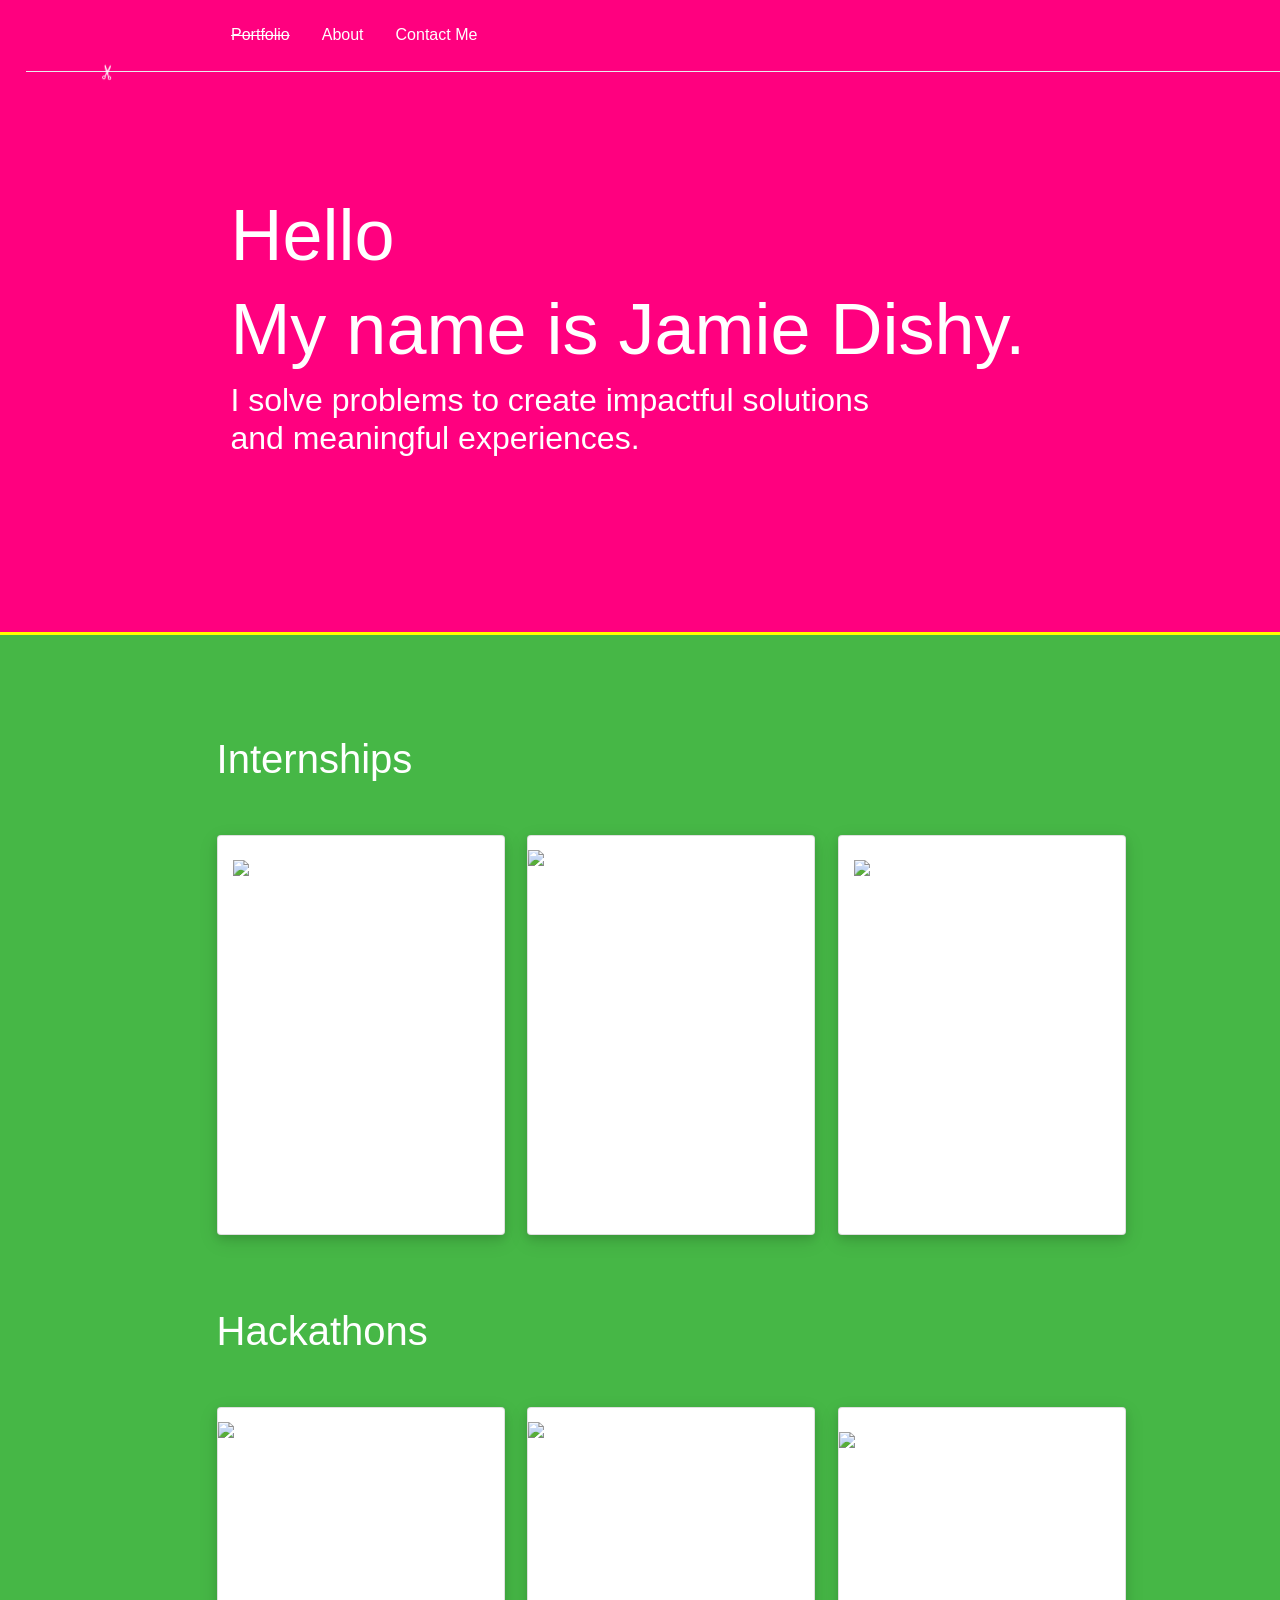
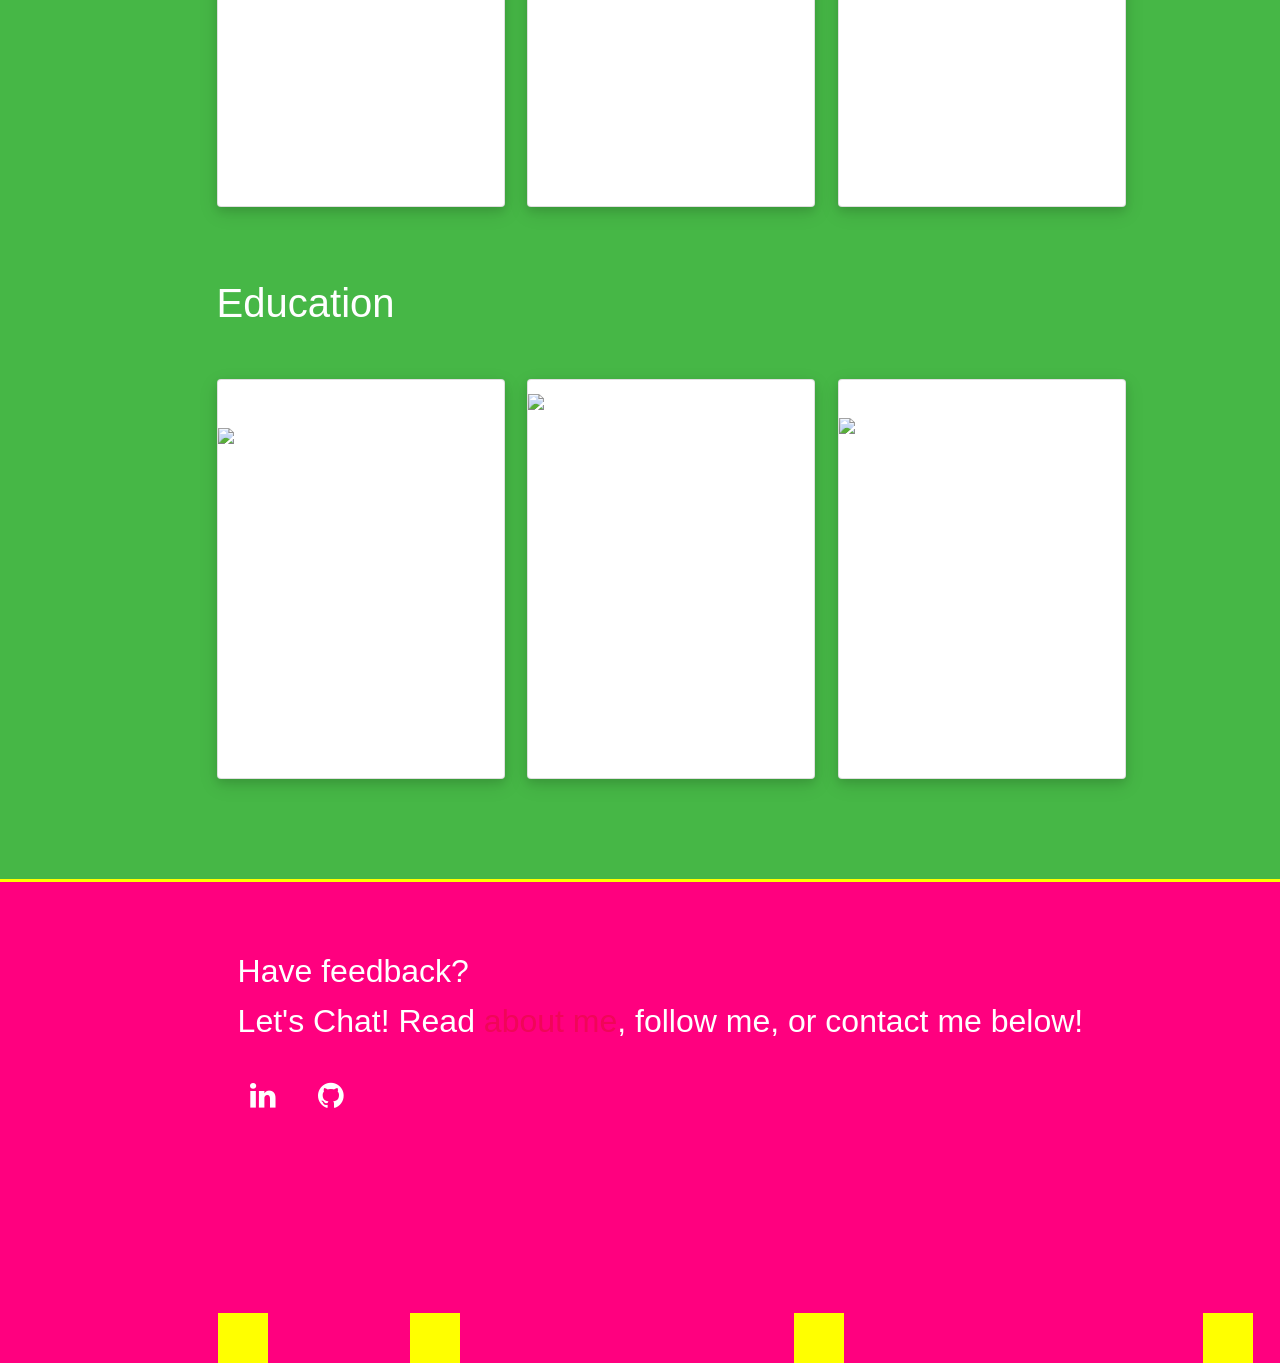
==== eportfolio.html @ e45117d0 "colourful page pink yellow green" ====
<!DOCTYPE html>

<!--
\(")/         
-( )-
-(_)-
 / \      
-->

<html>

<head>
  <title>
    🦄 Jamie Dishy</title>
  <link href="https://stackpath.bootstrapcdn.com/bootstrap/4.2.1/css/bootstrap.min.css" rel="stylesheet"
    integrity="sha384-GJzZqFGwb1QTTN6wy59ffF1BuGJpLSa9DkKMp0DgiMDm4iYMj70gZWKYbI706tWS" crossorigin="anonymous">
  <script src="https://stackpath.bootstrapcdn.com/bootstrap/4.2.1/js/bootstrap.min.js"
    integrity="sha384-B0UglyR+jN6CkvvICOB2joaf5I4l3gm9GU6Hc1og6Ls7i6U/mkkaduKaBhlAXv9k"
    crossorigin="anonymous"></script>
  <script src="https://stackpath.bootstrapcdn.com/bootstrap/4.2.1/js/bootstrap.bundle.min.js"
    integrity="sha384-zDnhMsjVZfS3hiP7oCBRmfjkQC4fzxVxFhBx8Hkz2aZX8gEvA/jsP3eXRCvzTofP"
    crossorigin="anonymous"></script>
  <link rel="stylesheet" type="text/css" href="eportfolio.css">
  <link rel="stylesheet" href="https://cdnjs.cloudflare.com/ajax/libs/font-awesome/4.7.0/css/font-awesome.min.css">
  <script src="https://code.jquery.com/jquery-2.0.3.min.js"></script>
  <script src="https://prinzhorn.github.io/skrollr/dist/skrollr.min.js"></script>
</head>

<body>

  <!-- Navbar -->

  <div style="position: fixed; width: 100%;">
    <nav class="nav nav-custom" style="background-color: #ff007f ; padding: 15px 0
      0px; margin: auto; margin-left: 16.8%; ">
      <a class="nav-link active" href="#"><strike>Portfolio</strike></a>
      <a class="nav-link" style=" text-align: right;" href="aboutme.html">About</a>
      <a href="#footer" class="nav-link" style="padding-right: 60px;">Contact Me</a>
    </nav>
    <hr style="content: '\002702';" id="object">
  </div>


  <!-- jumbotron -->
  <div class="jumbotron jumbotron-fluid" style="background-color: #ff007f ; padding: 15%;
  margin-left: 3%;">
    <div style="position: fixed;">
      <h1 id="demo" onclick="myFunction()" class="shaking" style="color: white; font-weight: 300;">Hello
        <h1 style=" font-size: 72px; font-weight: 300;">
          My name is Jamie Dishy.
        </h1>
      </h1>
      <h2 style="max-width: 690px; font-weight: 100;">I solve problems to create
        impactful
        solutions and meaningful experiences.</h2>
    </div>
    <script>
      function myFunction() {
        document.getElementById("demo").innerHTML = document.getElementById("demo").innerHTML + "!";
      }
    </script>

    <section id="rotating-section">
      <div id="rotating-animation">
        <div>
          <div class="rect1"></div>
          <div class="rect2"></div>
          <div class="rect3"></div>
          <div class="rect4"></div>
        </div>
      </div>
    </section>

  </div>


  <section id="content-background" style="position: relative;">
    <section id="content">
      <!-- internships -->
      <section id="internships">
        <h1 class="wrap shake" id="demo2" onclick="myFunction2();">Internships</h1>
        <script>
          function myFunction2() {
            document.getElementById("demo2").innerHTML = document.getElementById("demo2").innerHTML + "!";
          }
        </script>
        <br>
        <div class="container">
          <div class="row">
            <div class="card" style="width: 18rem; height:
                25rem;">
              <img src="images/IBM.png" alt="IBM" class="image"
                style="width: 90%; margin-left: 15px;">
              <div class="overlay">
                <div class="text-block">
                  <div class="text">
                    <h2>Software Support Engineer </h2>
                    <small>May 2018 - August 2019</small>
                    <p>Support WebSphere Commerce deployment
                      and
                      integration with Docker, SOLR, DB2, OMS, IHS and WAS. Identify
                      defects through log analysis and debugging code.</p>
                      <p style="font-size: 15px; line-height: normal;">Publication: <a href="https://www.ibm.com/developerworks/community/blogs/wcs/entry/index_health_check_v9?lang=en">Setting Up Index Health Check for Commerce v9</a></p>
                      <p style="font-size: 15px; line-height: normal;">Certification: <a href="https://www.youracclaim.com/badges/5be0076b-eeb8-4bb4-8ca4-b075e49ab1ee/linked_in_profile" style="color: red;">Certification: IBM Blockchain Essentials</a></p>
                  </div>
                </div>
              </div>
            </div>

            <div class="card" style="width: 18rem; height:
                25rem; margin-left: 2%;">
              <img src="images/dishon.png" alt="DISHON" class="image" style="margin-top: -10px;">
              <div class="overlay">
                <div class="text-block">
                  <div class="text">
                    <h2>Project Manager Intern</h2>
                    <small>May 2017 - August 2017</small>
                    <p>Lead initiative to restructure
                      company’s organizational breakdown by hosting meetings and engaging department heads.</p>
                  </div>
                </div>
              </div>
            </div>

            <div class="card" style="width: 18rem; height:
                25rem; margin-left: 2%;">
              <img src="images/rbc.png" alt="RBC" class="image"
                style="width: 90%; margin-left: 15px;">
              <div class="overlay">
                <div class="text-block">
                  <div class="text">
                    <h2>Private Banking Associate Trainee</h2>
                    <small>May - August (2014/2015)</small>
                    <p>Significant client-facing experience and utilized RBC cash management system to facilitate client
                      financial requests in person, via
                      email as well as telephone.</p>
                  </div>
                </div>
              </div>
            </div>
          </div>
        </div>
      </section>

      <!-- hackathons -->
      <section id="hackathons">
        <br><br><br>
        <h1 class="wrap shake" id="demo3" onclick="myFunction3()">Hackathons</h1>
        <script>
          function myFunction3() {
            document.getElementById("demo3").innerHTML = document.getElementById("demo3").innerHTML + "!";
          }
        </script>
        <br>
        <div class="container">
          <div class="row">
            <div class="card" style="width: 18rem; height:
        25rem; ">
              <img src="images/conuhacks.png" alt="ConUHacks" class="image"
                style="margin-top: -10px;">
              <div class="overlay">
                <div class="text-block">
                  <div class="text">
                    <h2>CUHacks</h2>
                    <small>January 2019</small>
                    <p>Used Google REST API to convert text between French and English given audio files. Created a
                      website hosted on the Cloud using HTML, CSS and Javascript to engage users and upload audio files.
                    </p>
                    <a href="http://35.183.18.147/"><small>Website</small></a>
                    <a href="https://github.com/jamiedishy/Franglais"><small>GitHub</small></a>
                    <a href="https://devpost.com/software/franglais"><small>Devpost</small></a>
                  </div>
                </div>
              </div>
            </div>

            <div class="card" style="width: 18rem; height:
        25rem; margin-left: 2%;">
              <img src="images/uoft.png" alt="UofTHacks" class="image" style="margin-top: -10px;">
              <div class="overlay">
                <div class="text-block">
                  <div class="text">
                    <h2>UofTHacks</h2>
                    <small>January 2019</small>
                    <p>Created an interac payment system for Twitch users to make donations to streamers. We used HTML,
                      CSS, and JS on stdlib for the donation form website, Golang with Heroku for developing and
                      deploying the web application, and Interac e-Transfer API to send donations.</p>
                    <a href="http://giffme.org/"><small>Website</small></a>
                    <a href="https://devpost.com/software/giff-me"><small>Devpost</small></a>
                  </div>
                </div>
              </div>
            </div>

            <div class="card" style="width: 18rem; height:
                  25rem; margin-left: 2%;">
              <img src="images/starterhacks.png" alt="StarterHacks" class="image">
              <div class="overlay">
                <div class="text-block">
                  <div class="text">
                    <h2>StarterHacks</h2>
                    <small>January 2019</small>
                    <p>Customized an Alexa Skills Kit (ASK) with its voice user interface, back-end hosted service, and
                      programmed in Node.js. The ARN connected the front end and back end and I created wireframes for
                      our project prototype!</p>
                    <a href="https://github.com/nandani-chotara/Your-Mind"><small>GitHub</small></a>
                    <a href="https://devpost.com/software/your-mind"><small>Devpost</small></a>
                  </div>
                </div>
              </div>
            </div>
          </div>
      </section>

      <!-- education -->
      <section id="education">
        <br><br><br>
        <h1 class="wrap shake" id="demo4" onclick="myFunction4()">Education</h1>
        <script>
          function myFunction4() {
            document.getElementById("demo4").innerHTML = document.getElementById("demo4").innerHTML + "!";
          }
        </script>
        <br>
        <div class="container">
          <div class="row">
            <div class="card" style="width: 18rem; height:
                  25rem;">
              <img src="images/Lassonde.png"
                alt="Lassonde School of Engineering: Software Engineering" class="image">
              <div class="overlay">
                <div class="text-block">
                  <div class="text">
                    <h2>Software Engineering</h2>
                    <small>September 2016 - April 2021</small>
                    <p>I am a third year of Software Engineer at the Lassonde School of Engineering. I am a member of
                      Women in Sciences and Engineering (WISE) and volunteered for Ellehacks 2018.<p
                        style="color: red;">Scholarship: Society of Professional Engineers 2016-2017</p>
                    </p>
                  </div>
                </div>
              </div>
            </div>

            <div class="card" style="width: 18rem; height:
              25rem; margin-left: 2%;">
              <img src="images/YorkuLogo.png" alt="York University: Economics" class="image"
                style="margin-top: -10px;">
              <div class="overlay">
                <div class="text-block">
                  <div class="text">
                    <h2>Economics</h2>
                    <small>September 2015 - August 2016</small>
                    <p>I completed my Economics degree at York University with a BA Cum Laude.</p>
                    <p style="color: red;">Golden Key recognition: top 15% GPA in the program</p>
                  </div>
                </div>
              </div>
            </div>

            <div class="card" style="width: 18rem; height:
              25rem; margin-left: 2%;">
              <img src="images/kings.png" alt="Kings College: Foundation Year Program" class="image"
                style="margin-top: -10px;">
              <div class="overlay">
                <div class="text-block">
                  <div class="text">
                    <h2>Foundation Year Program & Economics</h2>
                    <small>September 2013 - April 2015</small>
                    <p style="font-size: 15px;">I studied Economics and completed the Foundation Year Program, which
                      covered fundamental texts in Western civilization from the Ancient era until the present day.</p>
                    <a href="https://ukings.ca/area-of-study/foundation-year-program/">FYP Website</a>
                  </div>
                </div>
              </div>
            </div>
          </div>
        </div>
      </section>

    </section>
  </section>
  </section>

  <!-- footer -->

  <section id="footer" class="footer-block">
    <footer>
      <div class="footer-style">
        <h2 style=" font-weight: 100;">Have feedback?</h2>
        <p>Let's Chat! Read
          <a href="aboutme.html">about me</a>, follow me, or contact me below!</p>
      </div>
      <a href="https://www.linkedin.com/in/jamie-dishy-5ba619b1" class="fa
          fa-linkedin" style="font-size: 30px; transition:
          0.3s; margin-left: 2.5%;"></a>
      <a href="https://github.com/jamiedishy" class="fa fa-github"
        style="font-size: 30px; margin-left: 3%; transition: 0.3s;"></a>
    </footer>

    <section id="rotating-section">
        <div id="rotating-animation">
          <div>
    <div class="rect5"></div>
    <div class="rect6"></div>
    <div class="rect7"></div>
    <div class="rect8"></div>
    </div>
    </div>
    </section>

  </section>

  <div style="height:-30px"></div>

</body>

</html>
---- eportfolio.css ----
html {
  scroll-behavior: smooth;
}

.nav-custom {
    background-color: #e9ecef;
}
.jumbotron {
  min-height: 600px;
}
.jumbotron h1 {
  font-size: 72px; 
}
.jumbotron h1:hover {
  cursor: pointer;
}
.clear {
    width: 100%;
    float: left;
    clear: both;
}
.wrap {
  padding: 0 13.5%;
    margin-right: auto;
    margin-left: auto;
    font-weight: 100;
    cursor: pointer;
}
.wrap:hover {
  color: #f00658;
  transition: 0.3s;
}
body {
  color: white;
  width: 100%;
  height: 100%;
  margin: 0px;
  padding: 0px;
  overflow-x: hidden; 
  background-color: #ff007f ;
}
a {
  color: white;
}
#internships .container {
    margin-top: 20px;
    margin-right: 10%;
    margin-left: 13.5%;
  
  }
  #hackathons .container {
    margin-top: 20px;
    margin-right: 10%;
    margin-left: 13.5%;
  
  }
  #education .container {   
    margin-top: 20px;
    margin-right: 10%;
    margin-left: 13.5%;
  
  }
#content-background {
  background-color: #46b746;
  max-width: 1380px;
  margin: auto;
  border-top: 3px solid yellow; 
  border-bottom: 3px solid yellow; 
}
#content {
  padding: 100px 60px;
}
.nav-link:hover {
  color: #f00658;
  transition: 0.3s;
}
#footer {
    padding: 50px 0;
    margin-right: 20%;
    margin-left: 17%;
    
}
.footer-style {
    padding: 20px;
    font-size: 2em; 
    line-height: 46px;
    font-weight: 100;
}
.footer-style a {
    color: #f00658;
}
.fa {
    text-align: center;
    text-decoration: none;

  }
  .fa:hover {
      color: yellow;
  }
  .fa-linkedin {
    background: #ff007f ;
    color: white;
  }

.image {
    display: block;
    width: 100%;
    height: auto;
    transform: translate(0%, 100%);
}
.overlay {
    position: absolute;
    top: 0;
    bottom: 0;
    left: 0;
    right: 0;
    height: 100%;
    width: 100%;
    opacity: 0;
    transition: 0.5s ease;
  }
  .text {
    color: white;
    font-size: 16px;
    text-align: left;
    font-weight: 100; 
    padding: 40px 20px;
  }
  .text h2 {
    font-weight: 100;
  }
  .text small {
    color: #ff0000;
  }
  .text a {
    color: #ff0000;
  }
 .card {
  box-shadow: 0 4px 8px 0 rgba(0, 0, 0, 0.1), 0 6px 20px 0 rgba(0, 0, 0, 0.1);
  }
  .card:hover .overlay {
    opacity: 1;
  }

@keyframes float {
	0% {
    transform: translatey(0px);
	}
	50% {
		transform: translatey(-20px);
	}
	100% {
		transform: translatey(0px);
	}
}

@keyframes shake {
  0% { transform: translate(1px, 1px) rotate(0deg); }
  10% { transform: translate(-1px, -2px) rotate(-1deg); }
  20% { transform: translate(-3px, 0px) rotate(1deg); }
  30% { transform: translate(3px, 2px) rotate(0deg); }
  40% { transform: translate(1px, -1px) rotate(1deg); }
  50% { transform: translate(-1px, 2px) rotate(-1deg); }
  60% { transform: translate(-3px, 1px) rotate(0deg); }
  70% { transform: translate(3px, 1px) rotate(-1deg); }
  80% { transform: translate(-1px, -1px) rotate(1deg); }
  90% { transform: translate(1px, 2px) rotate(0deg); }
  100% { transform: translate(1px, -2px) rotate(-1deg); }
}

.shake:hover {
  animation: shake 5s;
  animation-iteration-count: infinite;
}
.shaking {
  animation: shake 6s;
  animation-iteration-count: infinite;
}

hr {
  border-top: 1px solid #e9ecef;
  max-width: 1380px; 
  position: fixed;
  width: 1380px;
  margin-left: 2%;
  height: 30px;
}
hr:after { 
  content: "\2702";
  display: inline-block; 
  position: relative; 
  top: -15px; 
  left: 70px; 
  padding: 0 3px; 
  background: transparent;
  font-size: 20px; 
  transform: rotateZ(275deg); /* Standard syntax */
}

body{margin:0;}
#rotating-section{ 
        height: 200px;
        overflow:hidden;
				}
.rect1,.rect2,.rect3,.rect4{
		position:absolute;
		width:100px;
		height:100px;
		bottom: 0px;
		background: yellow;
		-webkit-animation: mymove2 4s linear infinite;
}

.rect1{left:50%;}
.rect2{left:10%;-webkit-animation-delay:0.3s;}
.rect3{left:25%;-webkit-animation-delay:2s;}
.rect4{left:85%;-webkit-animation-delay:1s;}

.rect5,.rect6,.rect7,.rect8{
  position: absolute;
  width:50px;
  height:50px;
  background: yellow;
  bottom: 0px;
  -webkit-animation: mymove2 4s linear infinite;	
}


.rect6{left:15%;-webkit-animation-delay:2.2s;}
.rect7{left:45%;-webkit-animation-delay:0.8s;}
.rect8{left:77%;-webkit-animation-delay:1.4s;}



@-webkit-keyframes mymove2{
	
	0%{	transform:rotate(0deg);opacity:1;}
	100%{transform:rotate(540deg);opacity:0;bottom:340px;}
	}


  .text-block {
    height: 100%;
    width: 100%;
    background-color: #525252;
  }

.footer-block {
  width: 100%;
  background-color:#ff007f ;
  position: absolute;
}
a:hover {
  color: yellow;
  transition: 0.3s;
}
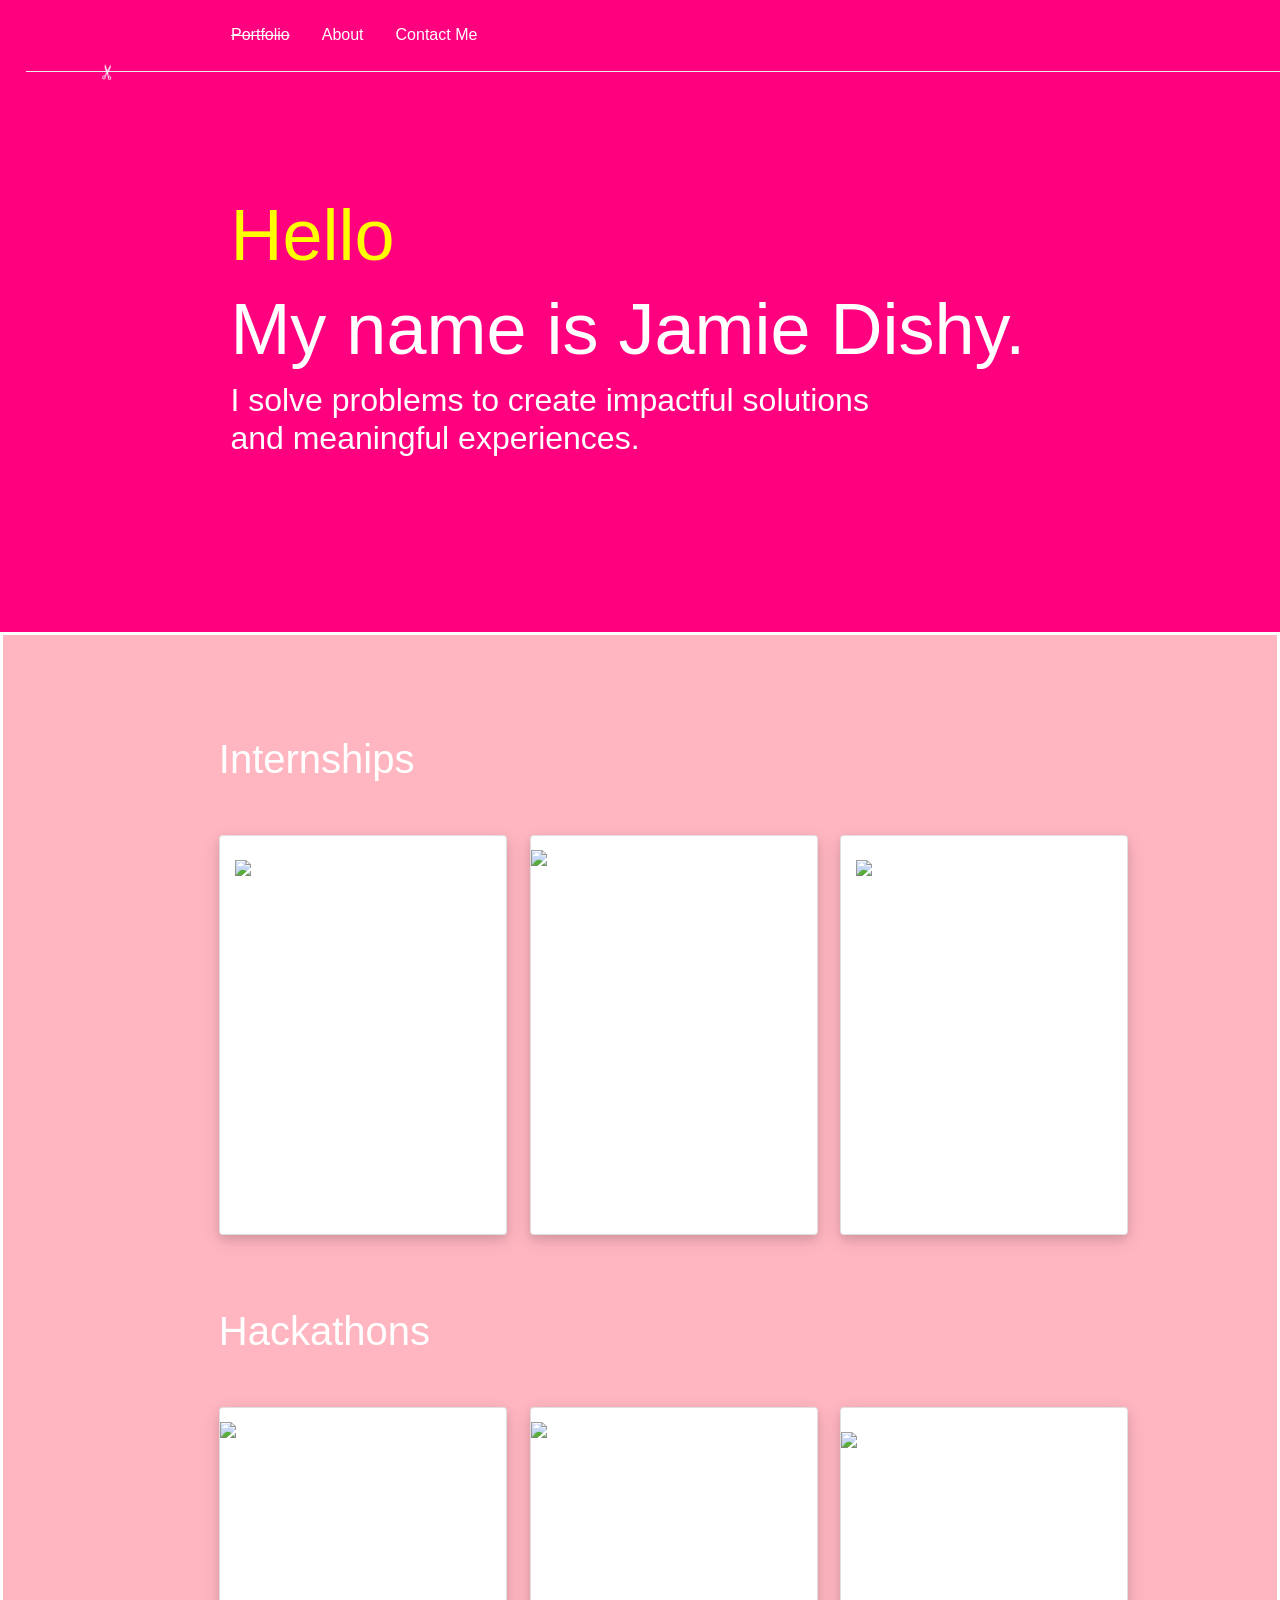
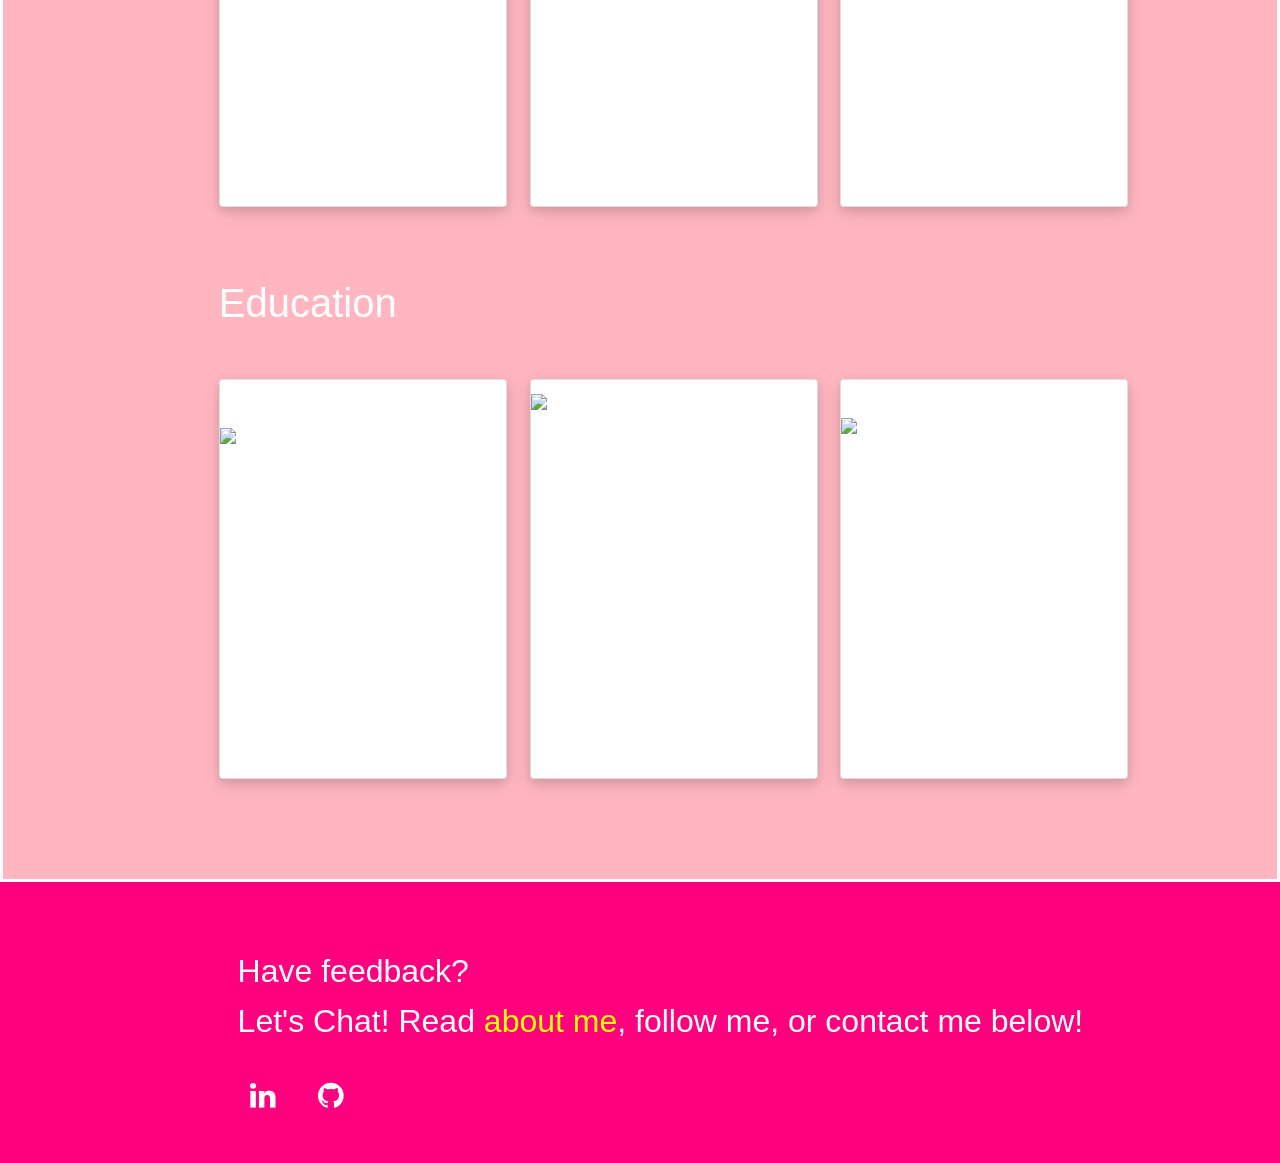
==== commit f0388c1f: "colour scheme" ====
--- a/eportfolio.html
+++ b/eportfolio.html
@@ -42,10 +42,10 @@
 
 
   <!-- jumbotron -->
-  <div class="jumbotron jumbotron-fluid" style="background-color: #ff007f ; padding: 15%;
+  <div class="jumbotron jumbotron-fluid" style="background-color: #ff007f; padding: 15%;
   margin-left: 3%;">
     <div style="position: fixed;">
-      <h1 id="demo" onclick="myFunction()" class="shaking" style="color: white; font-weight: 300;">Hello
+      <h1 id="demo" onclick="myFunction()" class="shaking" style="color: yellow; font-weight: 300;">Hello
         <h1 style=" font-size: 72px; font-weight: 300;">
           My name is Jamie Dishy.
         </h1>
@@ -298,17 +298,6 @@
         style="font-size: 30px; margin-left: 3%; transition: 0.3s;"></a>
     </footer>
 
-    <section id="rotating-section">
-        <div id="rotating-animation">
-          <div>
-    <div class="rect5"></div>
-    <div class="rect6"></div>
-    <div class="rect7"></div>
-    <div class="rect8"></div>
-    </div>
-    </div>
-    </section>
-
   </section>
 
   <div style="height:-30px"></div>
--- a/eportfolio.css
+++ b/eportfolio.css
@@ -27,7 +27,7 @@
     cursor: pointer;
 }
 .wrap:hover {
-  color: #f00658;
+  color: #ff007f ;
   transition: 0.3s;
 }
 body {
@@ -37,7 +37,7 @@
   margin: 0px;
   padding: 0px;
   overflow-x: hidden; 
-  background-color: #ff007f ;
+  background-color: #ff007f;
 }
 a {
   color: white;
@@ -61,17 +61,17 @@
   
   }
 #content-background {
-  background-color: #46b746;
+  background-color: lightpink;
   max-width: 1380px;
   margin: auto;
-  border-top: 3px solid yellow; 
-  border-bottom: 3px solid yellow; 
+  border: 3px solid white; 
+
 }
 #content {
   padding: 100px 60px;
 }
 .nav-link:hover {
-  color: #f00658;
+  color: yellow;
   transition: 0.3s;
 }
 #footer {
@@ -87,7 +87,7 @@
     font-weight: 100;
 }
 .footer-style a {
-    color: #f00658;
+    color: yellow;
 }
 .fa {
     text-align: center;
@@ -225,12 +225,9 @@
   -webkit-animation: mymove2 4s linear infinite;	
 }
 
-
 .rect6{left:15%;-webkit-animation-delay:2.2s;}
 .rect7{left:45%;-webkit-animation-delay:0.8s;}
 .rect8{left:77%;-webkit-animation-delay:1.4s;}
-
-
 
 @-webkit-keyframes mymove2{
 	
@@ -238,11 +235,10 @@
 	100%{transform:rotate(540deg);opacity:0;bottom:340px;}
 	}
 
-
   .text-block {
     height: 100%;
     width: 100%;
-    background-color: #525252;
+    background-color: lightpink;
   }
 
 .footer-block {
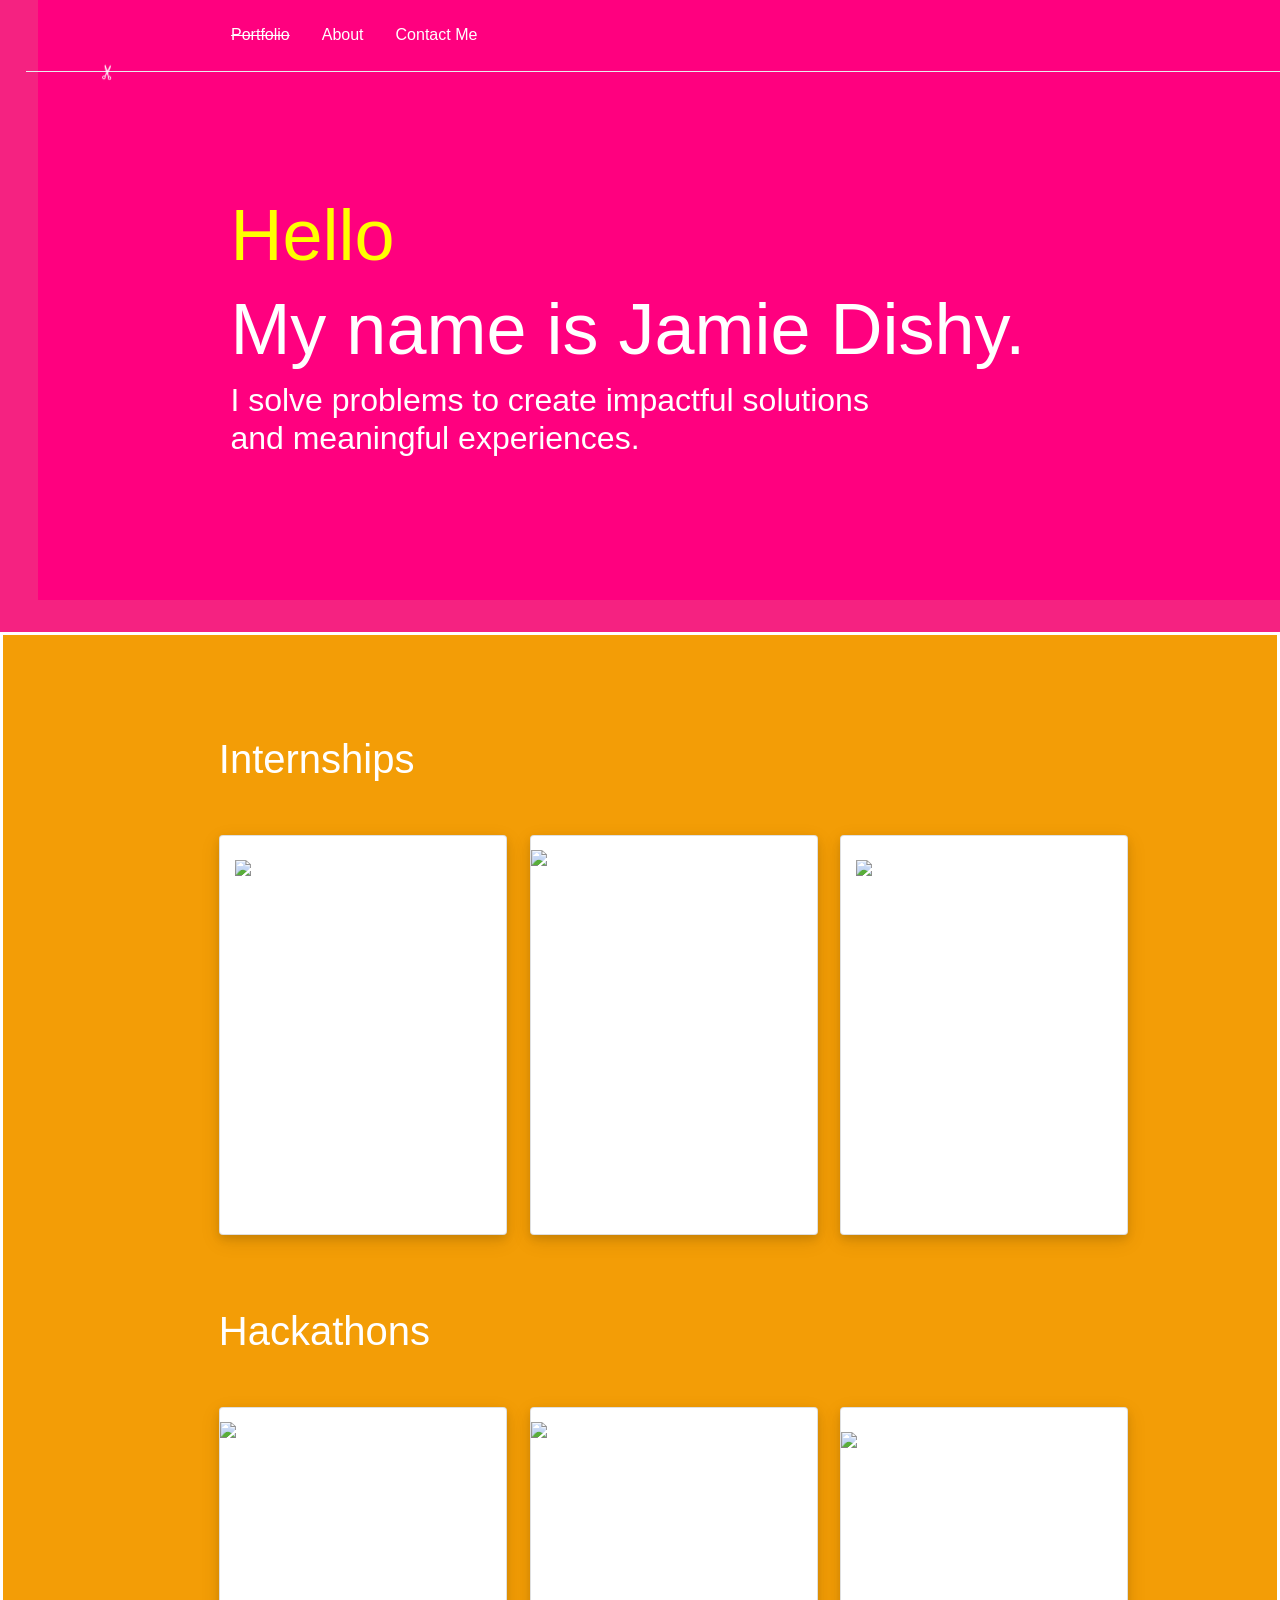
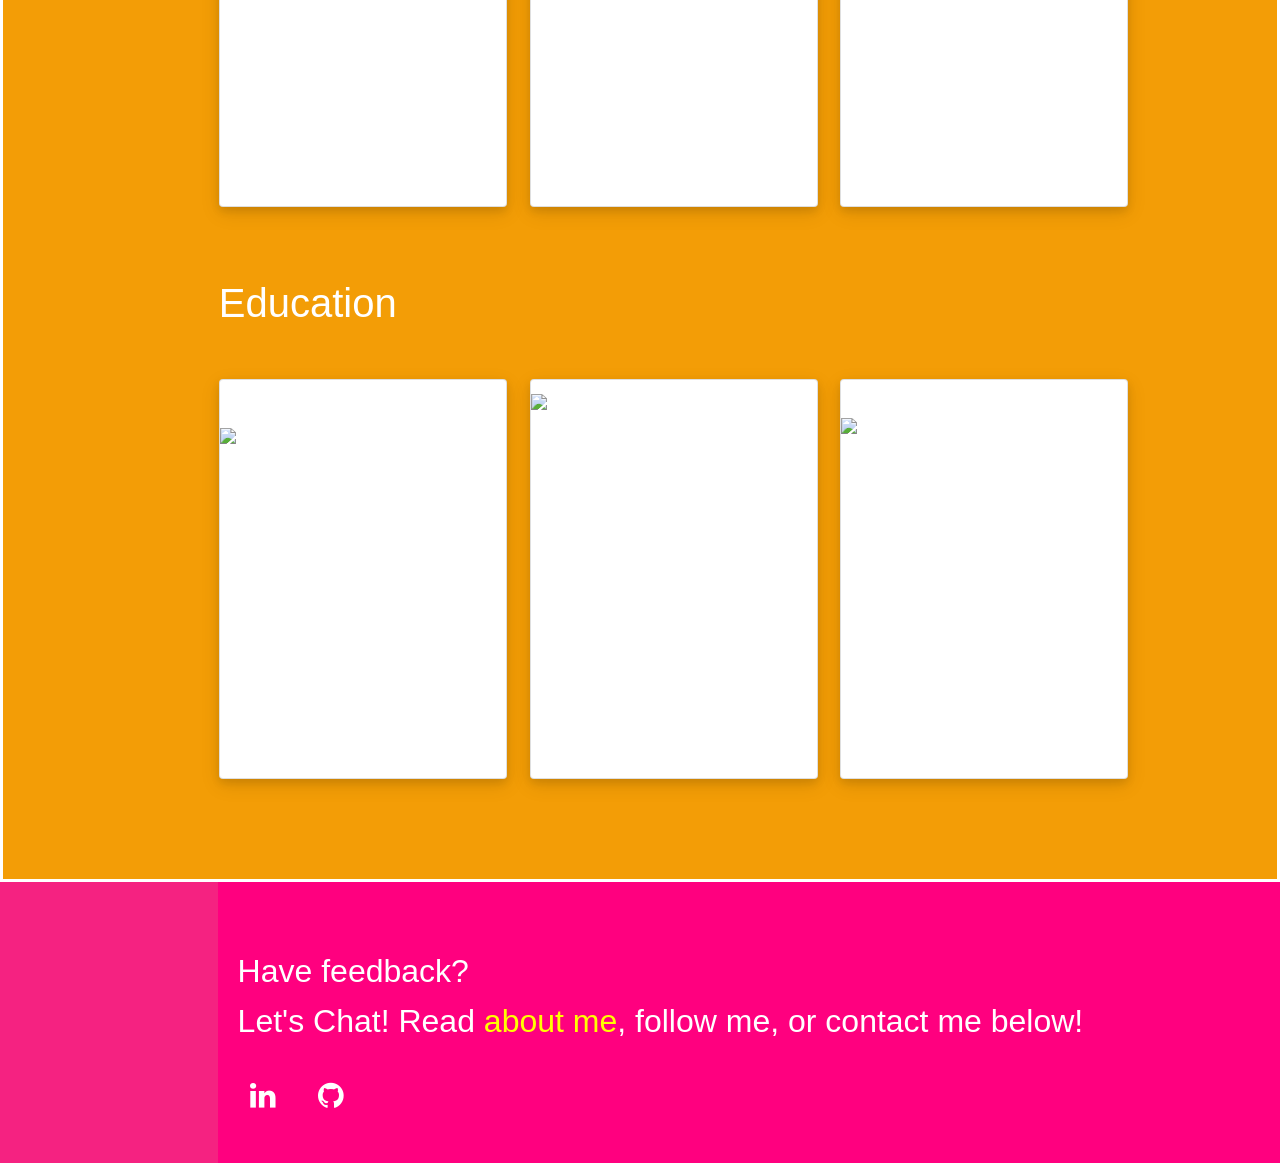
==== commit a3e7d086: "color" ====
--- a/eportfolio.html
+++ b/eportfolio.html
@@ -45,7 +45,7 @@
   <div class="jumbotron jumbotron-fluid" style="background-color: #ff007f; padding: 15%;
   margin-left: 3%;">
     <div style="position: fixed;">
-      <h1 id="demo" onclick="myFunction()" class="shaking" style="color: yellow; font-weight: 300;">Hello
+      <h1 id="demo" onclick="myFunction()" class="shaking" style="font-weight: 300;">Hello
         <h1 style=" font-size: 72px; font-weight: 300;">
           My name is Jamie Dishy.
         </h1>
--- a/eportfolio.css
+++ b/eportfolio.css
@@ -27,7 +27,7 @@
     cursor: pointer;
 }
 .wrap:hover {
-  color: #ff007f ;
+  color: #7dc160;
   transition: 0.3s;
 }
 body {
@@ -37,7 +37,7 @@
   margin: 0px;
   padding: 0px;
   overflow-x: hidden; 
-  background-color: #ff007f;
+  background-color: #f52281;
 }
 a {
   color: white;
@@ -61,7 +61,7 @@
   
   }
 #content-background {
-  background-color: lightpink;
+  background-color: #f39d06;
   max-width: 1380px;
   margin: auto;
   border: 3px solid white; 
@@ -238,7 +238,7 @@
   .text-block {
     height: 100%;
     width: 100%;
-    background-color: lightpink;
+    background-color: #7dc160;
   }
 
 .footer-block {
@@ -249,4 +249,11 @@
 a:hover {
   color: yellow;
   transition: 0.3s;
+}
+#demo {
+  color: yellow;
+}
+#demo:hover {
+  color:#7dc160;
+  transition: 0.3s;
 }
